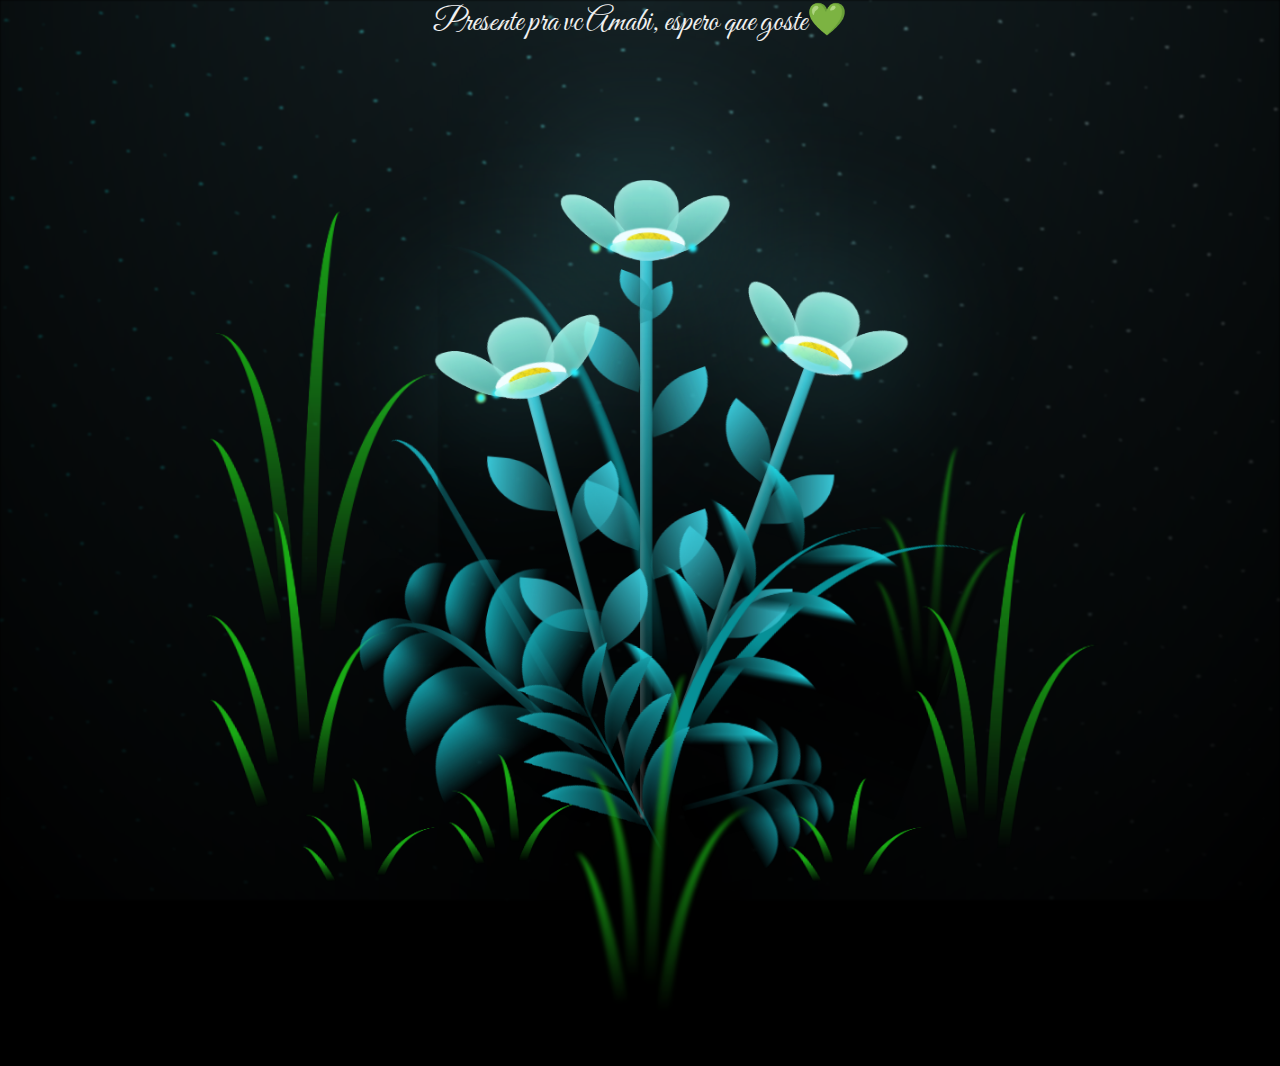
==== index.html @ e0f54a2d "first commit" ====
<!DOCTYPE html>
<html lang="en">

<head>
  <meta charset="UTF-8">
  <meta name="viewport" content="width=device-width, initial-scale=1.0">
  <link rel="stylesheet" href="styles.css">
  <link rel="preconnect" href="https://fonts.googleapis.com">
  <link rel="preconnect" href="https://fonts.gstatic.com" crossorigin>
  <link href="https://fonts.googleapis.com/css2?family=Great+Vibes&display=swap" rel="stylesheet">
  <link rel="shortcut icon" href="favicon.ico" type="image/x-icon">
  <script src="./index.js"></script>
  <title>Amabilly</title>
</head>

<body class="not-loaded">
  <div class="night"></div>
  <div class="titulo">
    <h1 class="tituloText">Presente pra vc Amabi, espero que goste💚</h1>
  </div>
  <div class="flowers">
    <div class="flower flower--1">
      <div class="flower__leafs flower__leafs--1">
        <div class="flower__leaf flower__leaf--1"></div>
        <div class="flower__leaf flower__leaf--2"></div>
        <div class="flower__leaf flower__leaf--3"></div>
        <div class="flower__leaf flower__leaf--4"></div>
        <div class="flower__white-circle"></div>

        <div class="flower__light flower__light--1"></div>
        <div class="flower__light flower__light--2"></div>
        <div class="flower__light flower__light--3"></div>
        <div class="flower__light flower__light--4"></div>
        <div class="flower__light flower__light--5"></div>
        <div class="flower__light flower__light--6"></div>
        <div class="flower__light flower__light--7"></div>
        <div class="flower__light flower__light--8"></div>

      </div>
      <div class="flower__line">
        <div class="flower__line__leaf flower__line__leaf--1"></div>
        <div class="flower__line__leaf flower__line__leaf--2"></div>
        <div class="flower__line__leaf flower__line__leaf--3"></div>
        <div class="flower__line__leaf flower__line__leaf--4"></div>
        <div class="flower__line__leaf flower__line__leaf--5"></div>
        <div class="flower__line__leaf flower__line__leaf--6"></div>
      </div>
    </div>

    <div class="flower flower--2">
      <div class="flower__leafs flower__leafs--2">
        <div class="flower__leaf flower__leaf--1"></div>
        <div class="flower__leaf flower__leaf--2"></div>
        <div class="flower__leaf flower__leaf--3"></div>
        <div class="flower__leaf flower__leaf--4"></div>
        <div class="flower__white-circle"></div>

        <div class="flower__light flower__light--1"></div>
        <div class="flower__light flower__light--2"></div>
        <div class="flower__light flower__light--3"></div>
        <div class="flower__light flower__light--4"></div>
        <div class="flower__light flower__light--5"></div>
        <div class="flower__light flower__light--6"></div>
        <div class="flower__light flower__light--7"></div>
        <div class="flower__light flower__light--8"></div>

      </div>
      <div class="flower__line">
        <div class="flower__line__leaf flower__line__leaf--1"></div>
        <div class="flower__line__leaf flower__line__leaf--2"></div>
        <div class="flower__line__leaf flower__line__leaf--3"></div>
        <div class="flower__line__leaf flower__line__leaf--4"></div>
      </div>
    </div>

    <div class="flower flower--3">
      <div class="flower__leafs flower__leafs--3">
        <div class="flower__leaf flower__leaf--1"></div>
        <div class="flower__leaf flower__leaf--2"></div>
        <div class="flower__leaf flower__leaf--3"></div>
        <div class="flower__leaf flower__leaf--4"></div>
        <div class="flower__white-circle"></div>

        <div class="flower__light flower__light--1"></div>
        <div class="flower__light flower__light--2"></div>
        <div class="flower__light flower__light--3"></div>
        <div class="flower__light flower__light--4"></div>
        <div class="flower__light flower__light--5"></div>
        <div class="flower__light flower__light--6"></div>
        <div class="flower__light flower__light--7"></div>
        <div class="flower__light flower__light--8"></div>

      </div>
      <div class="flower__line">
        <div class="flower__line__leaf flower__line__leaf--1"></div>
        <div class="flower__line__leaf flower__line__leaf--2"></div>
        <div class="flower__line__leaf flower__line__leaf--3"></div>
        <div class="flower__line__leaf flower__line__leaf--4"></div>
      </div>
    </div>

    <div class="grow-ans" style="--d:1.2s">
      <div class="flower__g-long">
        <div class="flower__g-long__top"></div>
        <div class="flower__g-long__bottom"></div>
      </div>
    </div>

    <div class="growing-grass">
      <div class="flower__grass flower__grass--1">
        <div class="flower__grass--top"></div>
        <div class="flower__grass--bottom"></div>
        <div class="flower__grass__leaf flower__grass__leaf--1"></div>
        <div class="flower__grass__leaf flower__grass__leaf--2"></div>
        <div class="flower__grass__leaf flower__grass__leaf--3"></div>
        <div class="flower__grass__leaf flower__grass__leaf--4"></div>
        <div class="flower__grass__leaf flower__grass__leaf--5"></div>
        <div class="flower__grass__leaf flower__grass__leaf--6"></div>
        <div class="flower__grass__leaf flower__grass__leaf--7"></div>
        <div class="flower__grass__leaf flower__grass__leaf--8"></div>
        <div class="flower__grass__overlay"></div>
      </div>
    </div>

    <div class="growing-grass">
      <div class="flower__grass flower__grass--2">
        <div class="flower__grass--top"></div>
        <div class="flower__grass--bottom"></div>
        <div class="flower__grass__leaf flower__grass__leaf--1"></div>
        <div class="flower__grass__leaf flower__grass__leaf--2"></div>
        <div class="flower__grass__leaf flower__grass__leaf--3"></div>
        <div class="flower__grass__leaf flower__grass__leaf--4"></div>
        <div class="flower__grass__leaf flower__grass__leaf--5"></div>
        <div class="flower__grass__leaf flower__grass__leaf--6"></div>
        <div class="flower__grass__leaf flower__grass__leaf--7"></div>
        <div class="flower__grass__leaf flower__grass__leaf--8"></div>
        <div class="flower__grass__overlay"></div>
      </div>
    </div>

    <div class="grow-ans" style="--d:2.4s">
      <div class="flower__g-right flower__g-right--1">
        <div class="leaf"></div>
      </div>
    </div>

    <div class="grow-ans" style="--d:2.8s">
      <div class="flower__g-right flower__g-right--2">
        <div class="leaf"></div>
      </div>
    </div>

    <div class="grow-ans" style="--d:2.8s">
      <div class="flower__g-front">
        <div class="flower__g-front__leaf-wrapper flower__g-front__leaf-wrapper--1">
          <div class="flower__g-front__leaf"></div>
        </div>
        <div class="flower__g-front__leaf-wrapper flower__g-front__leaf-wrapper--2">
          <div class="flower__g-front__leaf"></div>
        </div>
        <div class="flower__g-front__leaf-wrapper flower__g-front__leaf-wrapper--3">
          <div class="flower__g-front__leaf"></div>
        </div>
        <div class="flower__g-front__leaf-wrapper flower__g-front__leaf-wrapper--4">
          <div class="flower__g-front__leaf"></div>
        </div>
        <div class="flower__g-front__leaf-wrapper flower__g-front__leaf-wrapper--5">
          <div class="flower__g-front__leaf"></div>
        </div>
        <div class="flower__g-front__leaf-wrapper flower__g-front__leaf-wrapper--6">
          <div class="flower__g-front__leaf"></div>
        </div>
        <div class="flower__g-front__leaf-wrapper flower__g-front__leaf-wrapper--7">
          <div class="flower__g-front__leaf"></div>
        </div>
        <div class="flower__g-front__leaf-wrapper flower__g-front__leaf-wrapper--8">
          <div class="flower__g-front__leaf"></div>
        </div>
        <div class="flower__g-front__line"></div>
      </div>
    </div>

    <div class="grow-ans" style="--d:3.2s">
      <div class="flower__g-fr">
        <div class="leaf"></div>
        <div class="flower__g-fr__leaf flower__g-fr__leaf--1"></div>
        <div class="flower__g-fr__leaf flower__g-fr__leaf--2"></div>
        <div class="flower__g-fr__leaf flower__g-fr__leaf--3"></div>
        <div class="flower__g-fr__leaf flower__g-fr__leaf--4"></div>
        <div class="flower__g-fr__leaf flower__g-fr__leaf--5"></div>
        <div class="flower__g-fr__leaf flower__g-fr__leaf--6"></div>
        <div class="flower__g-fr__leaf flower__g-fr__leaf--7"></div>
        <div class="flower__g-fr__leaf flower__g-fr__leaf--8"></div>
      </div>
    </div>

    <div class="long-g long-g--0">
      <div class="grow-ans" style="--d:3s">
        <div class="leaf leaf--0"></div>
      </div>
      <div class="grow-ans" style="--d:2.2s">
        <div class="leaf leaf--1"></div>
      </div>
      <div class="grow-ans" style="--d:3.4s">
        <div class="leaf leaf--2"></div>
      </div>
      <div class="grow-ans" style="--d:3.6s">
        <div class="leaf leaf--3"></div>
      </div>
    </div>

    <div class="long-g long-g--1">
      <div class="grow-ans" style="--d:3.6s">
        <div class="leaf leaf--0"></div>
      </div>
      <div class="grow-ans" style="--d:3.8s">
        <div class="leaf leaf--1"></div>
      </div>
      <div class="grow-ans" style="--d:4s">
        <div class="leaf leaf--2"></div>
      </div>
      <div class="grow-ans" style="--d:4.2s">
        <div class="leaf leaf--3"></div>
      </div>
    </div>

    <div class="long-g long-g--2">
      <div class="grow-ans" style="--d:4s">
        <div class="leaf leaf--0"></div>
      </div>
      <div class="grow-ans" style="--d:4.2s">
        <div class="leaf leaf--1"></div>
      </div>
      <div class="grow-ans" style="--d:4.4s">
        <div class="leaf leaf--2"></div>
      </div>
      <div class="grow-ans" style="--d:4.6s">
        <div class="leaf leaf--3"></div>
      </div>
    </div>

    <div class="long-g long-g--3">
      <div class="grow-ans" style="--d:4s">
        <div class="leaf leaf--0"></div>
      </div>
      <div class="grow-ans" style="--d:4.2s">
        <div class="leaf leaf--1"></div>
      </div>
      <div class="grow-ans" style="--d:3s">
        <div class="leaf leaf--2"></div>
      </div>
      <div class="grow-ans" style="--d:3.6s">
        <div class="leaf leaf--3"></div>
      </div>
    </div>

    <div class="long-g long-g--4">
      <div class="grow-ans" style="--d:4s">
        <div class="leaf leaf--0"></div>
      </div>
      <div class="grow-ans" style="--d:4.2s">
        <div class="leaf leaf--1"></div>
      </div>
      <div class="grow-ans" style="--d:3s">
        <div class="leaf leaf--2"></div>
      </div>
      <div class="grow-ans" style="--d:3.6s">
        <div class="leaf leaf--3"></div>
      </div>
    </div>

    <div class="long-g long-g--5">
      <div class="grow-ans" style="--d:4s">
        <div class="leaf leaf--0"></div>
      </div>
      <div class="grow-ans" style="--d:4.2s">
        <div class="leaf leaf--1"></div>
      </div>
      <div class="grow-ans" style="--d:3s">
        <div class="leaf leaf--2"></div>
      </div>
      <div class="grow-ans" style="--d:3.6s">
        <div class="leaf leaf--3"></div>
      </div>
    </div>

    <div class="long-g long-g--6">
      <div class="grow-ans" style="--d:4.2s">
        <div class="leaf leaf--0"></div>
      </div>
      <div class="grow-ans" style="--d:4.4s">
        <div class="leaf leaf--1"></div>
      </div>
      <div class="grow-ans" style="--d:4.6s">
        <div class="leaf leaf--2"></div>
      </div>
      <div class="grow-ans" style="--d:4.8s">
        <div class="leaf leaf--3"></div>
      </div>
    </div>

    <div class="long-g long-g--7">
      <div class="grow-ans" style="--d:3s">
        <div class="leaf leaf--0"></div>
      </div>
      <div class="grow-ans" style="--d:3.2s">
        <div class="leaf leaf--1"></div>
      </div>
      <div class="grow-ans" style="--d:3.5s">
        <div class="leaf leaf--2"></div>
      </div>
      <div class="grow-ans" style="--d:3.6s">
        <div class="leaf leaf--3"></div>
      </div>
    </div>
  </div>
</body>

</html>
---- styles.css ----
*,
*::after,
*::before {
  padding: 0;
  margin: 0;
  box-sizing: border-box;
}

:root {
  --dark-color: #000;
}

body {
  display: flex;
  align-items: flex-end;
  justify-content: center;
  min-height: 100vh;
  background-color: var(--dark-color);
  overflow: hidden;
  perspective: 1000px;
}

.night {
  position: fixed;
  left: 50%;
  bottom: 0px;
  transform: translateX(-50%);
  width: 100%;
  height: 100%;
  filter: blur(0.1vmin);
  background-image: radial-gradient(ellipse at top, transparent 0%, var(--dark-color)), radial-gradient(ellipse at bottom, var(--dark-color), rgba(145, 233, 255, 0.2)), repeating-linear-gradient(220deg, black 0px, black 19px, transparent 19px, transparent 22px), repeating-linear-gradient(189deg, black 0px, black 19px, transparent 19px, transparent 22px), repeating-linear-gradient(148deg, black 0px, black 19px, transparent 19px, transparent 22px), linear-gradient(90deg, #00fffa, #f0f0f0);
}

.flowers {
  position: relative;
  transform: scale(0.9);
  margin-top: 480px;
}

.flower {
  position: absolute;
  bottom: 10vmin;
  transform-origin: bottom center;
  z-index: 10;
  --fl-speed: 0.8s;
}

.flower--1 {
  animation: moving-flower-1 4s linear infinite;
}

.flower--1 .flower__line {
  height: 70vmin;
  animation-delay: 0.3s;
}

.flower--1 .flower__line__leaf--1 {
  animation: blooming-leaf-right var(--fl-speed) 1.6s backwards;
}

.flower--1 .flower__line__leaf--2 {
  animation: blooming-leaf-right var(--fl-speed) 1.4s backwards;
}

.flower--1 .flower__line__leaf--3 {
  animation: blooming-leaf-left var(--fl-speed) 1.2s backwards;
}

.flower--1 .flower__line__leaf--4 {
  animation: blooming-leaf-left var(--fl-speed) 1s backwards;
}

.flower--1 .flower__line__leaf--5 {
  animation: blooming-leaf-right var(--fl-speed) 1.8s backwards;
}

.flower--1 .flower__line__leaf--6 {
  animation: blooming-leaf-left var(--fl-speed) 2s backwards;
}

.flower--2 {
  left: 50%;
  transform: rotate(20deg);
  animation: moving-flower-2 4s linear infinite;
}

.flower--2 .flower__line {
  height: 60vmin;
  animation-delay: 0.6s;
}

.flower--2 .flower__line__leaf--1 {
  animation: blooming-leaf-right var(--fl-speed) 1.9s backwards;
}

.flower--2 .flower__line__leaf--2 {
  animation: blooming-leaf-right var(--fl-speed) 1.7s backwards;
}

.flower--2 .flower__line__leaf--3 {
  animation: blooming-leaf-left var(--fl-speed) 1.5s backwards;
}

.flower--2 .flower__line__leaf--4 {
  animation: blooming-leaf-left var(--fl-speed) 1.3s backwards;
}

.flower--3 {
  left: 50%;
  transform: rotate(-15deg);
  animation: moving-flower-3 4s linear infinite;
}

.flower--3 .flower__line {
  animation-delay: 0.9s;
}

.flower--3 .flower__line__leaf--1 {
  animation: blooming-leaf-right var(--fl-speed) 2.5s backwards;
}

.flower--3 .flower__line__leaf--2 {
  animation: blooming-leaf-right var(--fl-speed) 2.3s backwards;
}

.flower--3 .flower__line__leaf--3 {
  animation: blooming-leaf-left var(--fl-speed) 2.1s backwards;
}

.flower--3 .flower__line__leaf--4 {
  animation: blooming-leaf-left var(--fl-speed) 1.9s backwards;
}

.flower__leafs {
  position: relative;
  animation: blooming-flower 2s backwards;
}

.flower__leafs--1 {
  animation-delay: 1.1s;
}

.flower__leafs--2 {
  animation-delay: 1.4s;
}

.flower__leafs--3 {
  animation-delay: 1.7s;
}

.flower__leafs::after {
  content: "";
  position: absolute;
  left: 0;
  top: 0;
  transform: translate(-50%, -100%);
  width: 8vmin;
  height: 8vmin;
  background-color: #6bf0ff;
  filter: blur(10vmin);
}

.flower__leaf {
  position: absolute;
  bottom: 0;
  left: 50%;
  width: 8vmin;
  height: 11vmin;
  border-radius: 51% 49% 47% 53%/44% 45% 55% 69%;
  background-color: #a7ffee;
  background-image: linear-gradient(to top, #54b8aa, #a7ffee);
  transform-origin: bottom center;
  opacity: 0.9;
  box-shadow: inset 0 0 2vmin rgba(255, 255, 255, 0.5);
}

.flower__leaf--1 {
  transform: translate(-10%, 1%) rotateY(40deg) rotateX(-50deg);
}

.flower__leaf--2 {
  transform: translate(-50%, -4%) rotateX(40deg);
}

.flower__leaf--3 {
  transform: translate(-90%, 0%) rotateY(45deg) rotateX(50deg);
}

.flower__leaf--4 {
  width: 8vmin;
  height: 8vmin;
  transform-origin: bottom left;
  border-radius: 4vmin 10vmin 4vmin 4vmin;
  transform: translate(0%, 18%) rotateX(70deg) rotate(-43deg);
  background-image: linear-gradient(to top, #39c6d6, #a7ffee);
  z-index: 1;
  opacity: 0.8;
}

.flower__white-circle {
  position: absolute;
  left: -3.5vmin;
  top: -3vmin;
  width: 9vmin;
  height: 4vmin;
  border-radius: 50%;
  background-color: #fff;
}

.flower__white-circle::after {
  content: "";
  position: absolute;
  left: 50%;
  top: 45%;
  transform: translate(-50%, -50%);
  width: 60%;
  height: 60%;
  border-radius: inherit;
  background-image: repeating-linear-gradient(135deg, rgba(0, 0, 0, 0.03) 0px, rgba(0, 0, 0, 0.03) 1px, transparent 1px, transparent 12px), repeating-linear-gradient(45deg, rgba(0, 0, 0, 0.03) 0px, rgba(0, 0, 0, 0.03) 1px, transparent 1px, transparent 12px), repeating-linear-gradient(67.5deg, rgba(0, 0, 0, 0.03) 0px, rgba(0, 0, 0, 0.03) 1px, transparent 1px, transparent 12px), repeating-linear-gradient(135deg, rgba(0, 0, 0, 0.03) 0px, rgba(0, 0, 0, 0.03) 1px, transparent 1px, transparent 12px), repeating-linear-gradient(45deg, rgba(0, 0, 0, 0.03) 0px, rgba(0, 0, 0, 0.03) 1px, transparent 1px, transparent 12px), repeating-linear-gradient(112.5deg, rgba(0, 0, 0, 0.03) 0px, rgba(0, 0, 0, 0.03) 1px, transparent 1px, transparent 12px), repeating-linear-gradient(112.5deg, rgba(0, 0, 0, 0.03) 0px, rgba(0, 0, 0, 0.03) 1px, transparent 1px, transparent 12px), repeating-linear-gradient(45deg, rgba(0, 0, 0, 0.03) 0px, rgba(0, 0, 0, 0.03) 1px, transparent 1px, transparent 12px), repeating-linear-gradient(22.5deg, rgba(0, 0, 0, 0.03) 0px, rgba(0, 0, 0, 0.03) 1px, transparent 1px, transparent 12px), repeating-linear-gradient(45deg, rgba(0, 0, 0, 0.03) 0px, rgba(0, 0, 0, 0.03) 1px, transparent 1px, transparent 12px), repeating-linear-gradient(22.5deg, rgba(0, 0, 0, 0.03) 0px, rgba(0, 0, 0, 0.03) 1px, transparent 1px, transparent 12px), repeating-linear-gradient(135deg, rgba(0, 0, 0, 0.03) 0px, rgba(0, 0, 0, 0.03) 1px, transparent 1px, transparent 12px), repeating-linear-gradient(157.5deg, rgba(0, 0, 0, 0.03) 0px, rgba(0, 0, 0, 0.03) 1px, transparent 1px, transparent 12px), repeating-linear-gradient(67.5deg, rgba(0, 0, 0, 0.03) 0px, rgba(0, 0, 0, 0.03) 1px, transparent 1px, transparent 12px), repeating-linear-gradient(67.5deg, rgba(0, 0, 0, 0.03) 0px, rgba(0, 0, 0, 0.03) 1px, transparent 1px, transparent 12px), linear-gradient(90deg, #ffeb12, #ffce00);
}

.flower__line {
  height: 55vmin;
  width: 1.5vmin;
  background-image: linear-gradient(to left, rgba(0, 0, 0, 0.2), transparent, rgba(255, 255, 255, 0.2)), linear-gradient(to top, transparent 10%, #14757a, #39c6d6);
  box-shadow: inset 0 0 2px rgba(0, 0, 0, 0.5);
  animation: grow-flower-tree 4s backwards;
}

.flower__line__leaf {
  --w: 7vmin;
  --h: calc(var(--w) + 2vmin);
  position: absolute;
  top: 20%;
  left: 90%;
  width: var(--w);
  height: var(--h);
  border-top-right-radius: var(--h);
  border-bottom-left-radius: var(--h);
  background-image: linear-gradient(to top, rgba(20, 117, 122, 0.4), #39c6d6);
}

.flower__line__leaf--1 {
  transform: rotate(70deg) rotateY(30deg);
}

.flower__line__leaf--2 {
  top: 45%;
  transform: rotate(70deg) rotateY(30deg);
}

.flower__line__leaf--3,
.flower__line__leaf--4,
.flower__line__leaf--6 {
  border-top-right-radius: 0;
  border-bottom-left-radius: 0;
  border-top-left-radius: var(--h);
  border-bottom-right-radius: var(--h);
  left: -460%;
  top: 12%;
  transform: rotate(-70deg) rotateY(30deg);
}

.flower__line__leaf--4 {
  top: 40%;
}

.flower__line__leaf--5 {
  top: 0;
  transform-origin: left;
  transform: rotate(70deg) rotateY(30deg) scale(0.6);
}

.flower__line__leaf--6 {
  top: -2%;
  left: -450%;
  transform-origin: right;
  transform: rotate(-70deg) rotateY(30deg) scale(0.6);
}

.flower__light {
  position: absolute;
  bottom: 0vmin;
  width: 1vmin;
  height: 1vmin;
  background-color: #fffb00;
  border-radius: 50%;
  filter: blur(0.2vmin);
  animation: light-ans 4s linear infinite backwards;
}

.flower__light:nth-child(odd) {
  background-color: #23f0ff;
}

.flower__light--1 {
  left: -2vmin;
  animation-delay: 1s;
}

.flower__light--2 {
  left: 3vmin;
  animation-delay: 0.5s;
}

.flower__light--3 {
  left: -6vmin;
  animation-delay: 0.3s;
}

.flower__light--4 {
  left: 6vmin;
  animation-delay: 0.9s;
}

.flower__light--5 {
  left: -1vmin;
  animation-delay: 1.5s;
}

.flower__light--6 {
  left: -4vmin;
  animation-delay: 3s;
}

.flower__light--7 {
  left: 3vmin;
  animation-delay: 2s;
}

.flower__light--8 {
  left: -6vmin;
  animation-delay: 3.5s;
}

.flower__grass {
  --c: #159faa;
  --line-w: 1.5vmin;
  position: absolute;
  bottom: 12vmin;
  left: -7vmin;
  display: flex;
  flex-direction: column;
  align-items: flex-end;
  z-index: 20;
  transform-origin: bottom center;
  transform: rotate(-48deg) rotateY(40deg);
}

.flower__grass--1 {
  animation: moving-grass 2s linear infinite;
}

.flower__grass--2 {
  left: 2vmin;
  bottom: 10vmin;
  transform: scale(0.5) rotate(75deg) rotateX(10deg) rotateY(-200deg);
  opacity: 0.8;
  z-index: 0;
  animation: moving-grass--2 1.5s linear infinite;
}

.flower__grass--top {
  width: 7vmin;
  height: 10vmin;
  border-top-right-radius: 100%;
  border-right: var(--line-w) solid var(--c);
  transform-origin: bottom center;
  transform: rotate(-2deg);
}

.flower__grass--bottom {
  margin-top: -2px;
  width: var(--line-w);
  height: 25vmin;
  background-image: linear-gradient(to top, transparent, var(--c));
}

.flower__grass__leaf {
  --size: 10vmin;
  position: absolute;
  width: calc(var(--size) * 2.1);
  height: var(--size);
  border-top-left-radius: var(--size);
  border-top-right-radius: var(--size);
  background-image: linear-gradient(to top, transparent, transparent 30%, var(--c));
  z-index: 100;
}

.flower__grass__leaf--1 {
  top: -6%;
  left: 30%;
  --size: 6vmin;
  transform: rotate(-20deg);
  animation: growing-grass-ans--1 2s 2.6s backwards;
}

@keyframes growing-grass-ans--1 {
  0% {
    transform-origin: bottom left;
    transform: rotate(-20deg) scale(0);
  }
}

.flower__grass__leaf--2 {
  top: -5%;
  left: -110%;
  --size: 6vmin;
  transform: rotate(10deg);
  animation: growing-grass-ans--2 2s 2.4s linear backwards;
}

@keyframes growing-grass-ans--2 {
  0% {
    transform-origin: bottom right;
    transform: rotate(10deg) scale(0);
  }
}

.flower__grass__leaf--3 {
  top: 5%;
  left: 60%;
  --size: 8vmin;
  transform: rotate(-18deg) rotateX(-20deg);
  animation: growing-grass-ans--3 2s 2.2s linear backwards;
}

@keyframes growing-grass-ans--3 {
  0% {
    transform-origin: bottom left;
    transform: rotate(-18deg) rotateX(-20deg) scale(0);
  }
}

.flower__grass__leaf--4 {
  top: 6%;
  left: -135%;
  --size: 8vmin;
  transform: rotate(2deg);
  animation: growing-grass-ans--4 2s 2s linear backwards;
}

@keyframes growing-grass-ans--4 {
  0% {
    transform-origin: bottom right;
    transform: rotate(2deg) scale(0);
  }
}

.flower__grass__leaf--5 {
  top: 20%;
  left: 60%;
  --size: 10vmin;
  transform: rotate(-24deg) rotateX(-20deg);
  animation: growing-grass-ans--5 2s 1.8s linear backwards;
}

@keyframes growing-grass-ans--5 {
  0% {
    transform-origin: bottom left;
    transform: rotate(-24deg) rotateX(-20deg) scale(0);
  }
}

.flower__grass__leaf--6 {
  top: 22%;
  left: -180%;
  --size: 10vmin;
  transform: rotate(10deg);
  animation: growing-grass-ans--6 2s 1.6s linear backwards;
}

@keyframes growing-grass-ans--6 {
  0% {
    transform-origin: bottom right;
    transform: rotate(10deg) scale(0);
  }
}

.flower__grass__leaf--7 {
  top: 39%;
  left: 70%;
  --size: 10vmin;
  transform: rotate(-10deg);
  animation: growing-grass-ans--7 2s 1.4s linear backwards;
}

@keyframes growing-grass-ans--7 {
  0% {
    transform-origin: bottom left;
    transform: rotate(-10deg) scale(0);
  }
}

.flower__grass__leaf--8 {
  top: 40%;
  left: -215%;
  --size: 11vmin;
  transform: rotate(10deg);
  animation: growing-grass-ans--8 2s 1.2s linear backwards;
}

@keyframes growing-grass-ans--8 {
  0% {
    transform-origin: bottom right;
    transform: rotate(10deg) scale(0);
  }
}

.flower__grass__overlay {
  position: absolute;
  top: -10%;
  right: 0%;
  width: 100%;
  height: 100%;
  background-color: rgba(0, 0, 0, 0.6);
  filter: blur(1.5vmin);
  z-index: 100;
}

.flower__g-long {
  --w: 2vmin;
  --h: 6vmin;
  --c: #159faa;
  position: absolute;
  bottom: 10vmin;
  left: -3vmin;
  transform-origin: bottom center;
  transform: rotate(-30deg) rotateY(-20deg);
  display: flex;
  flex-direction: column;
  align-items: flex-end;
  animation: flower-g-long-ans 3s linear infinite;
}

@keyframes flower-g-long-ans {

  0%,
  100% {
    transform: rotate(-30deg) rotateY(-20deg);
  }

  50% {
    transform: rotate(-32deg) rotateY(-20deg);
  }
}

.flower__g-long__top {
  top: calc(var(--h) * -1);
  width: calc(var(--w) + 1vmin);
  height: var(--h);
  border-top-right-radius: 100%;
  border-right: 0.7vmin solid var(--c);
  transform: translate(-0.7vmin, 1vmin);
}

.flower__g-long__bottom {
  width: var(--w);
  height: 50vmin;
  transform-origin: bottom center;
  background-image: linear-gradient(to top, transparent 30%, var(--c));
  box-shadow: inset 0 0 2px rgba(0, 0, 0, 0.5);
  clip-path: polygon(35% 0, 65% 1%, 100% 100%, 0% 100%);
}

.flower__g-right {
  position: absolute;
  bottom: 6vmin;
  left: -2vmin;
  transform-origin: bottom left;
  transform: rotate(20deg);
}

.flower__g-right .leaf {
  width: 30vmin;
  height: 50vmin;
  border-top-left-radius: 100%;
  border-left: 2vmin solid #079097;
  background-image: linear-gradient(to bottom, transparent, var(--dark-color) 60%);
  -webkit-mask-image: linear-gradient(to top, transparent 30%, #079097 60%);
}

.flower__g-right--1 {
  animation: flower-g-right-ans 2.5s linear infinite;
}

.flower__g-right--2 {
  left: 5vmin;
  transform: rotateY(-180deg);
  animation: flower-g-right-ans--2 3s linear infinite;
}

.flower__g-right--2 .leaf {
  height: 75vmin;
  filter: blur(0.3vmin);
  opacity: 0.8;
}

@keyframes flower-g-right-ans {

  0%,
  100% {
    transform: rotate(20deg);
  }

  50% {
    transform: rotate(24deg) rotateX(-20deg);
  }
}

@keyframes flower-g-right-ans--2 {

  0%,
  100% {
    transform: rotateY(-180deg) rotate(0deg) rotateX(-20deg);
  }

  50% {
    transform: rotateY(-180deg) rotate(6deg) rotateX(-20deg);
  }
}

.flower__g-front {
  position: absolute;
  bottom: 6vmin;
  left: 2.5vmin;
  z-index: 100;
  transform-origin: bottom center;
  transform: rotate(-28deg) rotateY(30deg) scale(1.04);
  animation: flower__g-front-ans 2s linear infinite;
}

@keyframes flower__g-front-ans {

  0%,
  100% {
    transform: rotate(-28deg) rotateY(30deg) scale(1.04);
  }

  50% {
    transform: rotate(-35deg) rotateY(40deg) scale(1.04);
  }
}

.flower__g-front__line {
  width: 0.3vmin;
  height: 20vmin;
  background-image: linear-gradient(to top, transparent, #079097, transparent 100%);
  position: relative;
}

.flower__g-front__leaf-wrapper {
  position: absolute;
  top: 0;
  left: 0;
  transform-origin: bottom left;
  transform: rotate(10deg);
}

.flower__g-front__leaf-wrapper:nth-child(even) {
  left: 0vmin;
  transform: rotateY(-180deg) rotate(5deg);
  animation: flower__g-front__leaf-left-ans 1s ease-in backwards;
}

.flower__g-front__leaf-wrapper:nth-child(odd) {
  animation: flower__g-front__leaf-ans 1s ease-in backwards;
}

.flower__g-front__leaf-wrapper--1 {
  top: -8vmin;
  transform: scale(0.7);
  animation: flower__g-front__leaf-ans 1s 5.5s ease-in backwards !important;
}

.flower__g-front__leaf-wrapper--2 {
  top: -8vmin;
  transform: rotateY(-180deg) scale(0.7) !important;
  animation: flower__g-front__leaf-left-ans-2 1s 4.6s ease-in backwards !important;
}

.flower__g-front__leaf-wrapper--3 {
  top: -3vmin;
  animation: flower__g-front__leaf-ans 1s 4.6s ease-in backwards;
}

.flower__g-front__leaf-wrapper--4 {
  top: -3vmin;
  transform: rotateY(-180deg) scale(0.9) !important;
  animation: flower__g-front__leaf-left-ans-2 1s 4.6s ease-in backwards !important;
}

@keyframes flower__g-front__leaf-left-ans-2 {
  0% {
    transform: rotateY(-180deg) scale(0);
  }
}

.flower__g-front__leaf-wrapper--5,
.flower__g-front__leaf-wrapper--6 {
  top: 2vmin;
}

.flower__g-front__leaf-wrapper--7,
.flower__g-front__leaf-wrapper--8 {
  top: 6.5vmin;
}

.flower__g-front__leaf-wrapper--2 {
  animation-delay: 5.2s !important;
}

.flower__g-front__leaf-wrapper--3 {
  animation-delay: 4.9s !important;
}

.flower__g-front__leaf-wrapper--5 {
  animation-delay: 4.3s !important;
}

.flower__g-front__leaf-wrapper--6 {
  animation-delay: 4.1s !important;
}

.flower__g-front__leaf-wrapper--7 {
  animation-delay: 3.8s !important;
}

.flower__g-front__leaf-wrapper--8 {
  animation-delay: 3.5s !important;
}

@keyframes flower__g-front__leaf-ans {
  0% {
    transform: rotate(10deg) scale(0);
  }
}

@keyframes flower__g-front__leaf-left-ans {
  0% {
    transform: rotateY(-180deg) rotate(5deg) scale(0);
  }
}

.flower__g-front__leaf {
  width: 10vmin;
  height: 10vmin;
  border-radius: 100% 0% 0% 100%/100% 100% 0% 0%;
  box-shadow: inset 0 2px 1vmin rgba(44, 238, 252, 0.2);
  background-image: linear-gradient(to bottom left, transparent, var(--dark-color)), linear-gradient(to bottom right, #159faa 50%, transparent 50%, transparent);
  -webkit-mask-image: linear-gradient(to bottom right, #159faa 50%, transparent 50%, transparent);
  mask-image: linear-gradient(to bottom right, #159faa 50%, transparent 50%, transparent);
}

.flower__g-fr {
  position: absolute;
  bottom: -4vmin;
  left: vmin;
  transform-origin: bottom left;
  z-index: 10;
  animation: flower__g-fr-ans 2s linear infinite;
}

@keyframes flower__g-fr-ans {

  0%,
  100% {
    transform: rotate(2deg);
  }

  50% {
    transform: rotate(4deg);
  }
}

.flower__g-fr .leaf {
  width: 30vmin;
  height: 50vmin;
  border-top-left-radius: 100%;
  border-left: 2vmin solid #079097;
  -webkit-mask-image: linear-gradient(to top, transparent 25%, #079097 50%);
  position: relative;
  z-index: 1;
}

.flower__g-fr__leaf {
  position: absolute;
  top: 0;
  left: 0;
  width: 10vmin;
  height: 10vmin;
  border-radius: 100% 0% 0% 100%/100% 100% 0% 0%;
  box-shadow: inset 0 2px 1vmin rgba(44, 238, 252, 0.2);
  background-image: linear-gradient(to bottom left, transparent, var(--dark-color) 98%), linear-gradient(to bottom right, #23f0ff 45%, transparent 50%, transparent);
  -webkit-mask-image: linear-gradient(135deg, #159faa 40%, transparent 50%, transparent);
}

.flower__g-fr__leaf--1 {
  left: 20vmin;
  transform: rotate(45deg);
  animation: flower__g-fr-leaft-ans-1 0.5s 5.2s linear backwards;
}

@keyframes flower__g-fr-leaft-ans-1 {
  0% {
    transform-origin: left;
    transform: rotate(45deg) scale(0);
  }
}

.flower__g-fr__leaf--2 {
  left: 12vmin;
  top: -7vmin;
  transform: rotate(25deg) rotateY(-180deg);
  animation: flower__g-fr-leaft-ans-6 0.5s 5s linear backwards;
}

.flower__g-fr__leaf--3 {
  left: 15vmin;
  top: 6vmin;
  transform: rotate(55deg);
  animation: flower__g-fr-leaft-ans-5 0.5s 4.8s linear backwards;
}

.flower__g-fr__leaf--4 {
  left: 6vmin;
  top: -2vmin;
  transform: rotate(25deg) rotateY(-180deg);
  animation: flower__g-fr-leaft-ans-6 0.5s 4.6s linear backwards;
}

.flower__g-fr__leaf--5 {
  left: 10vmin;
  top: 14vmin;
  transform: rotate(55deg);
  animation: flower__g-fr-leaft-ans-5 0.5s 4.4s linear backwards;
}

@keyframes flower__g-fr-leaft-ans-5 {
  0% {
    transform-origin: left;
    transform: rotate(55deg) scale(0);
  }
}

.flower__g-fr__leaf--6 {
  left: 0vmin;
  top: 6vmin;
  transform: rotate(25deg) rotateY(-180deg);
  animation: flower__g-fr-leaft-ans-6 0.5s 4.2s linear backwards;
}

@keyframes flower__g-fr-leaft-ans-6 {
  0% {
    transform-origin: right;
    transform: rotate(25deg) rotateY(-180deg) scale(0);
  }
}

.flower__g-fr__leaf--7 {
  left: 5vmin;
  top: 22vmin;
  transform: rotate(45deg);
  animation: flower__g-fr-leaft-ans-7 0.5s 4s linear backwards;
}

@keyframes flower__g-fr-leaft-ans-7 {
  0% {
    transform-origin: left;
    transform: rotate(45deg) scale(0);
  }
}

.flower__g-fr__leaf--8 {
  left: -4vmin;
  top: 15vmin;
  transform: rotate(15deg) rotateY(-180deg);
  animation: flower__g-fr-leaft-ans-8 0.5s 3.8s linear backwards;
}

@keyframes flower__g-fr-leaft-ans-8 {
  0% {
    transform-origin: right;
    transform: rotate(15deg) rotateY(-180deg) scale(0);
  }
}

.long-g {
  position: absolute;
  bottom: 25vmin;
  left: -42vmin;
  transform-origin: bottom left;
}

.long-g--1 {
  bottom: 0vmin;
  transform: scale(0.8) rotate(-5deg);
}

.long-g--1 .leaf {
  -webkit-mask-image: linear-gradient(to top, transparent 40%, #079097 80%) !important;
}

.long-g--1 .leaf--1 {
  --w: 5vmin;
  --h: 60vmin;
  left: -2vmin;
  transform: rotate(3deg) rotateY(-180deg);
}

.long-g--2,
.long-g--3 {
  bottom: -3vmin;
  left: -35vmin;
  transform-origin: center;
  transform: scale(0.6) rotateX(60deg);
}

.long-g--2 .leaf,
.long-g--3 .leaf {
  -webkit-mask-image: linear-gradient(to top, transparent 50%, #079097 80%) !important;
}

.long-g--2 .leaf--1,
.long-g--3 .leaf--1 {
  left: -1vmin;
  transform: rotateY(-180deg);
}

.long-g--3 {
  left: -17vmin;
  bottom: 0vmin;
}

.long-g--3 .leaf {
  -webkit-mask-image: linear-gradient(to top, transparent 40%, #079097 80%) !important;
}

.long-g--4 {
  left: 25vmin;
  bottom: -3vmin;
  transform-origin: center;
  transform: scale(0.6) rotateX(60deg);
}

.long-g--4 .leaf {
  -webkit-mask-image: linear-gradient(to top, transparent 50%, #079097 80%) !important;
}

.long-g--5 {
  left: 42vmin;
  bottom: 0vmin;
  transform: scale(0.8) rotate(2deg);
}

.long-g--6 {
  left: 0vmin;
  bottom: -20vmin;
  z-index: 100;
  filter: blur(0.3vmin);
  transform: scale(0.8) rotate(2deg);
}

.long-g--7 {
  left: 35vmin;
  bottom: 20vmin;
  z-index: -1;
  filter: blur(0.3vmin);
  transform: scale(0.6) rotate(2deg);
  opacity: 0.7;
}

.long-g .leaf {
  --w: 15vmin;
  --h: 40vmin;
  --c: #1aaa15;
  position: absolute;
  bottom: 0;
  width: var(--w);
  height: var(--h);
  border-top-left-radius: 100%;
  border-left: 2vmin solid var(--c);
  -webkit-mask-image: linear-gradient(to top, transparent 20%, var(--dark-color));
  transform-origin: bottom center;
}

.long-g .leaf--0 {
  left: 2vmin;
  animation: leaf-ans-1 4s linear infinite;
}

.long-g .leaf--1 {
  --w: 5vmin;
  --h: 60vmin;
  animation: leaf-ans-1 4s linear infinite;
}

.long-g .leaf--2 {
  --w: 10vmin;
  --h: 40vmin;
  left: -0.5vmin;
  bottom: 5vmin;
  transform-origin: bottom left;
  transform: rotateY(-180deg);
  animation: leaf-ans-2 3s linear infinite;
}

.long-g .leaf--3 {
  --w: 5vmin;
  --h: 30vmin;
  left: -1vmin;
  bottom: 3.2vmin;
  transform-origin: bottom left;
  transform: rotate(-10deg) rotateY(-180deg);
  animation: leaf-ans-3 3s linear infinite;
}

@keyframes leaf-ans-1 {

  0%,
  100% {
    transform: rotate(-5deg) scale(1);
  }

  50% {
    transform: rotate(5deg) scale(1.1);
  }
}

@keyframes leaf-ans-2 {

  0%,
  100% {
    transform: rotateY(-180deg) rotate(5deg);
  }

  50% {
    transform: rotateY(-180deg) rotate(0deg) scale(1.1);
  }
}

@keyframes leaf-ans-3 {

  0%,
  100% {
    transform: rotate(-10deg) rotateY(-180deg);
  }

  50% {
    transform: rotate(-20deg) rotateY(-180deg);
  }
}

.grow-ans {
  animation: grow-ans 2s var(--d) backwards;
}

@keyframes grow-ans {
  0% {
    transform: scale(0);
    opacity: 0;
  }
}

@keyframes light-ans {
  0% {
    opacity: 0;
    transform: translateY(0vmin);
  }

  25% {
    opacity: 1;
    transform: translateY(-5vmin) translateX(-2vmin);
  }

  50% {
    opacity: 1;
    transform: translateY(-15vmin) translateX(2vmin);
    filter: blur(0.2vmin);
  }

  75% {
    transform: translateY(-20vmin) translateX(-2vmin);
    filter: blur(0.2vmin);
  }

  100% {
    transform: translateY(-30vmin);
    opacity: 0;
    filter: blur(1vmin);
  }
}

@keyframes moving-flower-1 {

  0%,
  100% {
    transform: rotate(2deg);
  }

  50% {
    transform: rotate(-2deg);
  }
}

@keyframes moving-flower-2 {

  0%,
  100% {
    transform: rotate(18deg);
  }

  50% {
    transform: rotate(14deg);
  }
}

@keyframes moving-flower-3 {

  0%,
  100% {
    transform: rotate(-18deg);
  }

  50% {
    transform: rotate(-20deg) rotateY(-10deg);
  }
}

@keyframes blooming-leaf-right {
  0% {
    transform-origin: left;
    transform: rotate(70deg) rotateY(30deg) scale(0);
  }
}

@keyframes blooming-leaf-left {
  0% {
    transform-origin: right;
    transform: rotate(-70deg) rotateY(30deg) scale(0);
  }
}

@keyframes grow-flower-tree {
  0% {
    height: 0;
    border-radius: 1vmin;
  }
}

@keyframes blooming-flower {
  0% {
    transform: scale(0);
  }
}

@keyframes moving-grass {

  0%,
  100% {
    transform: rotate(-48deg) rotateY(40deg);
  }

  50% {
    transform: rotate(-50deg) rotateY(40deg);
  }
}

@keyframes moving-grass--2 {

  0%,
  100% {
    transform: scale(0.5) rotate(75deg) rotateX(10deg) rotateY(-200deg);
  }

  50% {
    transform: scale(0.5) rotate(79deg) rotateX(10deg) rotateY(-200deg);
  }
}

.growing-grass {
  animation: growing-grass-ans 1s 2s backwards;
}

@keyframes growing-grass-ans {
  0% {
    transform: scale(0);
  }
}

.not-loaded * {
  animation-play-state: paused !important;
}

.titulo {
  position: fixed;
  color: #f0f0f0;
  top: 0;
}

.tituloText {
  font-family: "Great Vibes", cursive;
  font-weight: 400;
  font-style: normal;
}
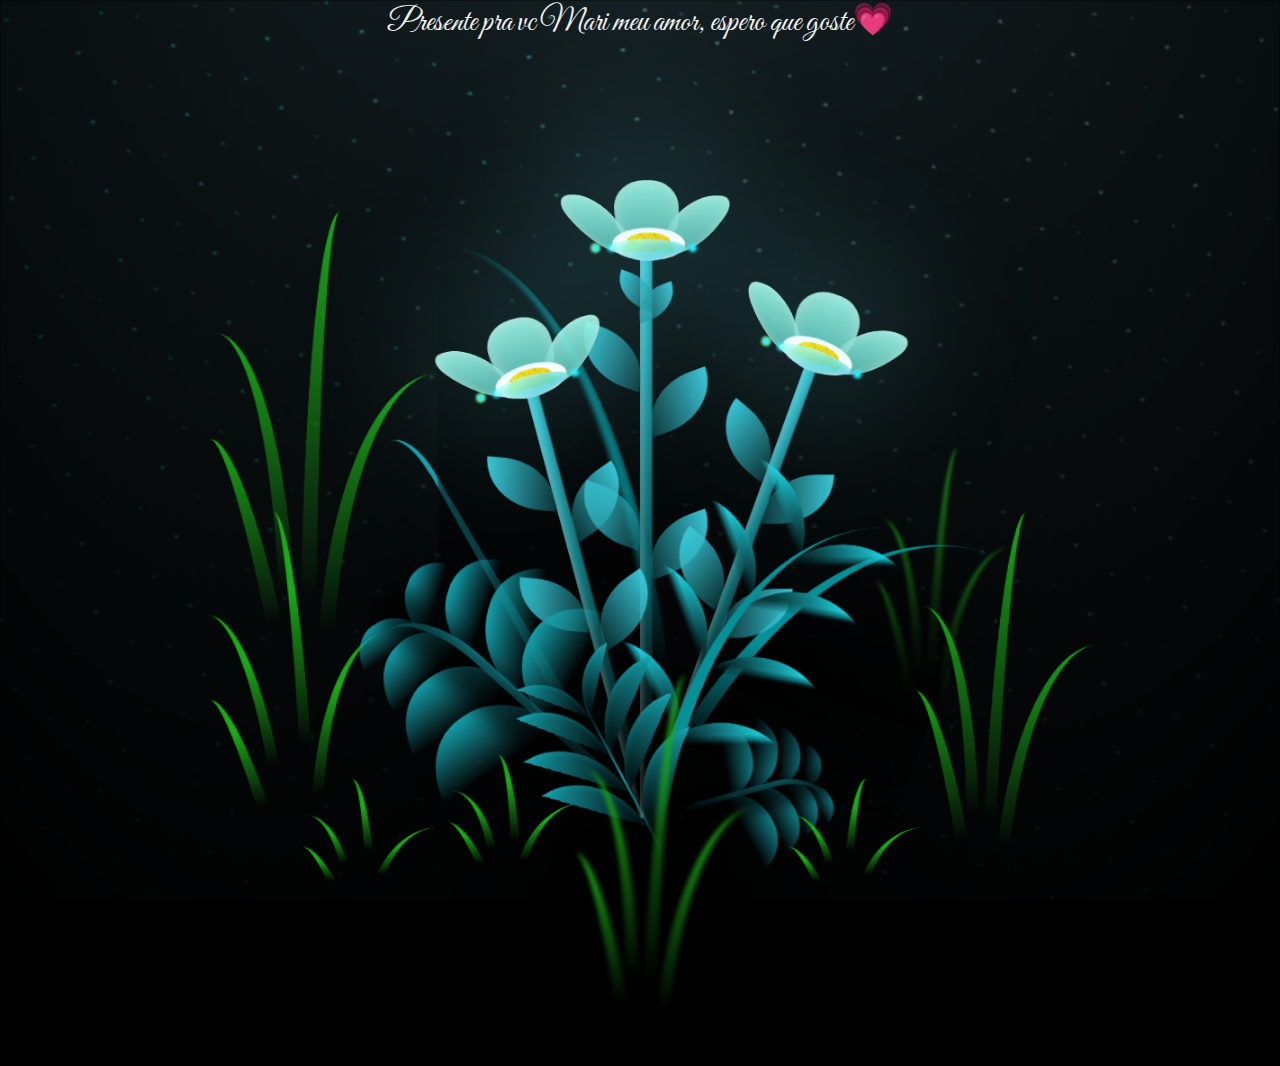
==== commit a08fff04: "..." ====
--- a/index.html
+++ b/index.html
@@ -10,13 +10,13 @@
   <link href="https://fonts.googleapis.com/css2?family=Great+Vibes&display=swap" rel="stylesheet">
   <link rel="shortcut icon" href="favicon.ico" type="image/x-icon">
   <script src="./index.js"></script>
-  <title>Amabilly</title>
+  <title>Mariela</title>
 </head>
 
 <body class="not-loaded">
   <div class="night"></div>
   <div class="titulo">
-    <h1 class="tituloText">Presente pra vc Amabi, espero que goste💚</h1>
+    <h1 class="tituloText">Presente pra vc Mari meu amor, espero que goste💗</h1>
   </div>
   <div class="flowers">
     <div class="flower flower--1">
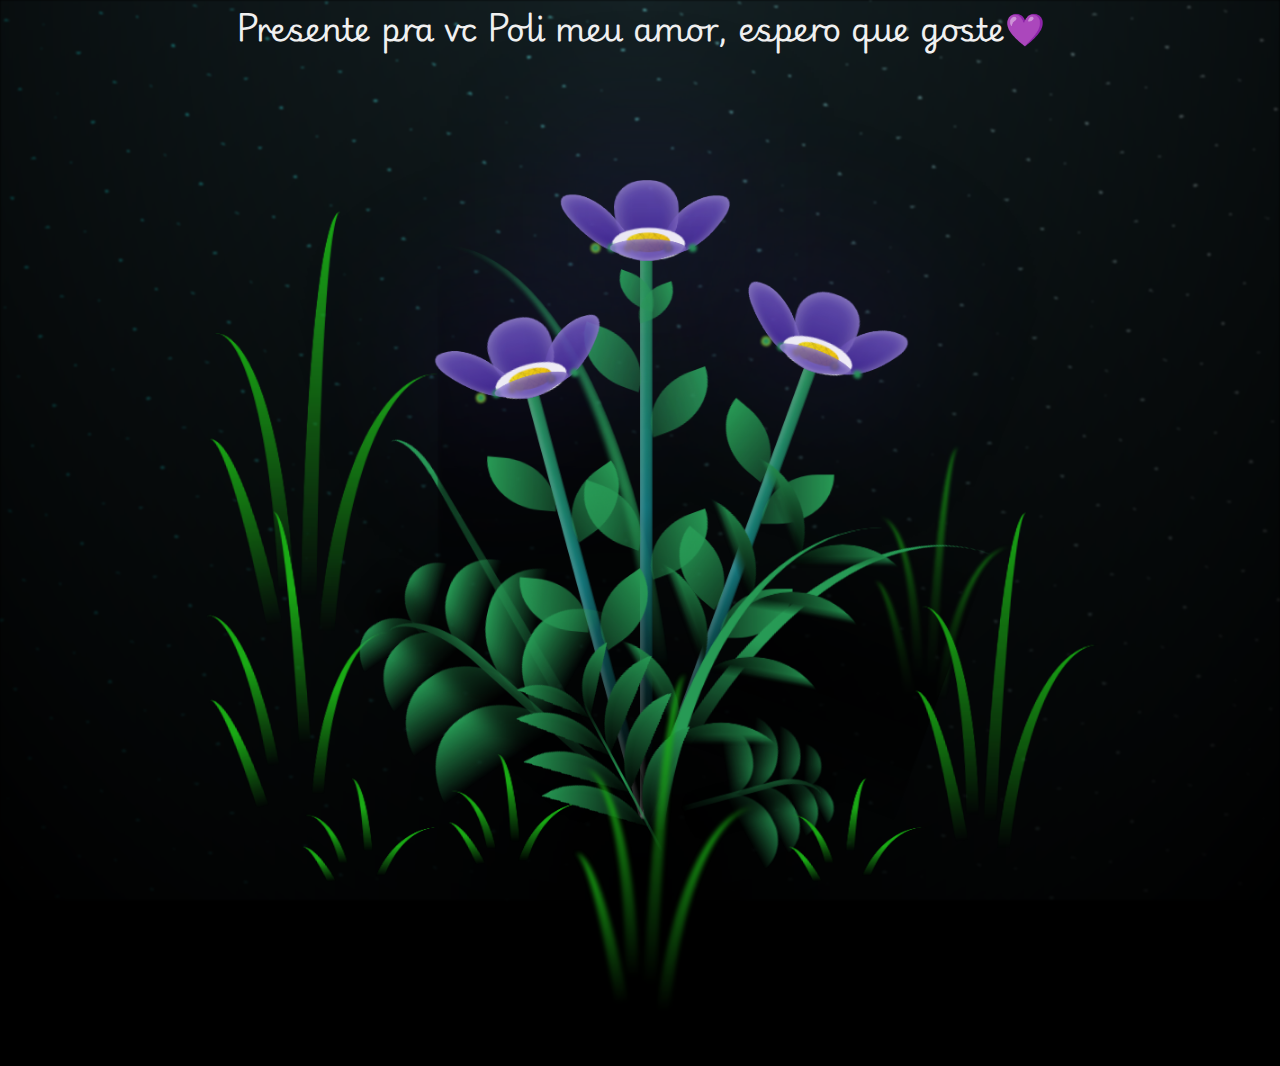
==== commit 0b5b81d5: "last version" ====
--- a/index.html
+++ b/index.html
@@ -7,16 +7,17 @@
   <link rel="stylesheet" href="styles.css">
   <link rel="preconnect" href="https://fonts.googleapis.com">
   <link rel="preconnect" href="https://fonts.gstatic.com" crossorigin>
-  <link href="https://fonts.googleapis.com/css2?family=Great+Vibes&display=swap" rel="stylesheet">
+  <link href="https://fonts.googleapis.com/css2?family=Playwrite+IT+Moderna:wght@100..400&display=swap"
+    rel="stylesheet">
   <link rel="shortcut icon" href="favicon.ico" type="image/x-icon">
   <script src="./index.js"></script>
-  <title>Mariela</title>
+  <title>Poliana</title>
 </head>
 
 <body class="not-loaded">
   <div class="night"></div>
   <div class="titulo">
-    <h1 class="tituloText">Presente pra vc Mari meu amor, espero que goste💗</h1>
+    <h1 class="tituloText">Presente pra vc Poli meu amor, espero que goste💜</h1>
   </div>
   <div class="flowers">
     <div class="flower flower--1">
--- a/styles.css
+++ b/styles.css
@@ -156,7 +156,7 @@
   transform: translate(-50%, -100%);
   width: 8vmin;
   height: 8vmin;
-  background-color: #6bf0ff;
+  background-color: #42279a;
   filter: blur(10vmin);
 }
 
@@ -167,8 +167,8 @@
   width: 8vmin;
   height: 11vmin;
   border-radius: 51% 49% 47% 53%/44% 45% 55% 69%;
-  background-color: #a7ffee;
-  background-image: linear-gradient(to top, #54b8aa, #a7ffee);
+  background-color: #7159c1;
+  background-image: linear-gradient(to top, #42279a, #7159c1);
   transform-origin: bottom center;
   opacity: 0.9;
   box-shadow: inset 0 0 2vmin rgba(255, 255, 255, 0.5);
@@ -192,7 +192,7 @@
   transform-origin: bottom left;
   border-radius: 4vmin 10vmin 4vmin 4vmin;
   transform: translate(0%, 18%) rotateX(70deg) rotate(-43deg);
-  background-image: linear-gradient(to top, #39c6d6, #a7ffee);
+  background-image: linear-gradient(to top, #42279a, #7159c1);
   z-index: 1;
   opacity: 0.8;
 }
@@ -222,7 +222,7 @@
 .flower__line {
   height: 55vmin;
   width: 1.5vmin;
-  background-image: linear-gradient(to left, rgba(0, 0, 0, 0.2), transparent, rgba(255, 255, 255, 0.2)), linear-gradient(to top, transparent 10%, #14757a, #39c6d6);
+  background-image: linear-gradient(to left, rgba(0, 0, 0, 0.2), transparent, rgba(255, 255, 255, 0.2)), linear-gradient(to top, transparent 10%, #14757a, #279a55);
   box-shadow: inset 0 0 2px rgba(0, 0, 0, 0.5);
   animation: grow-flower-tree 4s backwards;
 }
@@ -237,7 +237,7 @@
   height: var(--h);
   border-top-right-radius: var(--h);
   border-bottom-left-radius: var(--h);
-  background-image: linear-gradient(to top, rgba(20, 117, 122, 0.4), #39c6d6);
+  background-image: linear-gradient(to top, rgba(39, 154, 85, 0.4), #279a55);
 }
 
 .flower__line__leaf--1 {
@@ -290,7 +290,7 @@
 }
 
 .flower__light:nth-child(odd) {
-  background-color: #23f0ff;
+  background-color: #279a55;
 }
 
 .flower__light--1 {
@@ -334,7 +334,7 @@
 }
 
 .flower__grass {
-  --c: #159faa;
+  --c: #279a55;
   --line-w: 1.5vmin;
   position: absolute;
   bottom: 12vmin;
@@ -521,7 +521,7 @@
 .flower__g-long {
   --w: 2vmin;
   --h: 6vmin;
-  --c: #159faa;
+  --c: #279a55;
   position: absolute;
   bottom: 10vmin;
   left: -3vmin;
@@ -575,9 +575,9 @@
   width: 30vmin;
   height: 50vmin;
   border-top-left-radius: 100%;
-  border-left: 2vmin solid #079097;
+  border-left: 2vmin solid #279a55;
   background-image: linear-gradient(to bottom, transparent, var(--dark-color) 60%);
-  -webkit-mask-image: linear-gradient(to top, transparent 30%, #079097 60%);
+  -webkit-mask-image: linear-gradient(to top, transparent 30%, #279a55 60%);
 }
 
 .flower__g-right--1 {
@@ -645,7 +645,7 @@
 .flower__g-front__line {
   width: 0.3vmin;
   height: 20vmin;
-  background-image: linear-gradient(to top, transparent, #079097, transparent 100%);
+  background-image: linear-gradient(to top, transparent, #279a55, transparent 100%);
   position: relative;
 }
 
@@ -746,10 +746,10 @@
   width: 10vmin;
   height: 10vmin;
   border-radius: 100% 0% 0% 100%/100% 100% 0% 0%;
-  box-shadow: inset 0 2px 1vmin rgba(44, 238, 252, 0.2);
-  background-image: linear-gradient(to bottom left, transparent, var(--dark-color)), linear-gradient(to bottom right, #159faa 50%, transparent 50%, transparent);
-  -webkit-mask-image: linear-gradient(to bottom right, #159faa 50%, transparent 50%, transparent);
-  mask-image: linear-gradient(to bottom right, #159faa 50%, transparent 50%, transparent);
+  box-shadow: inset 0 2px 1vmin rgba(39, 154, 85, 0.2);
+  background-image: linear-gradient(to bottom left, transparent, var(--dark-color)), linear-gradient(to bottom right, #279a55 50%, transparent 50%, transparent);
+  -webkit-mask-image: linear-gradient(to bottom right, #279a55 50%, transparent 50%, transparent);
+  mask-image: linear-gradient(to bottom right, #279a55 50%, transparent 50%, transparent);
 }
 
 .flower__g-fr {
@@ -777,8 +777,8 @@
   width: 30vmin;
   height: 50vmin;
   border-top-left-radius: 100%;
-  border-left: 2vmin solid #079097;
-  -webkit-mask-image: linear-gradient(to top, transparent 25%, #079097 50%);
+  border-left: 2vmin solid #279a55;
+  -webkit-mask-image: linear-gradient(to top, transparent 25%, #279a55 50%);
   position: relative;
   z-index: 1;
 }
@@ -790,9 +790,9 @@
   width: 10vmin;
   height: 10vmin;
   border-radius: 100% 0% 0% 100%/100% 100% 0% 0%;
-  box-shadow: inset 0 2px 1vmin rgba(44, 238, 252, 0.2);
-  background-image: linear-gradient(to bottom left, transparent, var(--dark-color) 98%), linear-gradient(to bottom right, #23f0ff 45%, transparent 50%, transparent);
-  -webkit-mask-image: linear-gradient(135deg, #159faa 40%, transparent 50%, transparent);
+  box-shadow: inset 0 2px 1vmin rgba(39, 154, 85, 0.2);
+  background-image: linear-gradient(to bottom left, transparent, var(--dark-color) 98%), linear-gradient(to bottom right, #279a55 45%, transparent 50%, transparent);
+  -webkit-mask-image: linear-gradient(135deg, #279a55 40%, transparent 50%, transparent);
 }
 
 .flower__g-fr__leaf--1 {
@@ -898,7 +898,7 @@
 }
 
 .long-g--1 .leaf {
-  -webkit-mask-image: linear-gradient(to top, transparent 40%, #079097 80%) !important;
+  -webkit-mask-image: linear-gradient(to top, transparent 40%, #279a55 80%) !important;
 }
 
 .long-g--1 .leaf--1 {
@@ -918,7 +918,7 @@
 
 .long-g--2 .leaf,
 .long-g--3 .leaf {
-  -webkit-mask-image: linear-gradient(to top, transparent 50%, #079097 80%) !important;
+  -webkit-mask-image: linear-gradient(to top, transparent 50%, #279a55 80%) !important;
 }
 
 .long-g--2 .leaf--1,
@@ -933,7 +933,7 @@
 }
 
 .long-g--3 .leaf {
-  -webkit-mask-image: linear-gradient(to top, transparent 40%, #079097 80%) !important;
+  -webkit-mask-image: linear-gradient(to top, transparent 40%, #279a55 80%) !important;
 }
 
 .long-g--4 {
@@ -944,7 +944,7 @@
 }
 
 .long-g--4 .leaf {
-  -webkit-mask-image: linear-gradient(to top, transparent 50%, #079097 80%) !important;
+  -webkit-mask-image: linear-gradient(to top, transparent 50%, #279a55 80%) !important;
 }
 
 .long-g--5 {
@@ -1199,7 +1199,7 @@
 }
 
 .tituloText {
-  font-family: "Great Vibes", cursive;
+  font-family: "Playwrite IT Moderna", cursive;
   font-weight: 400;
   font-style: normal;
 }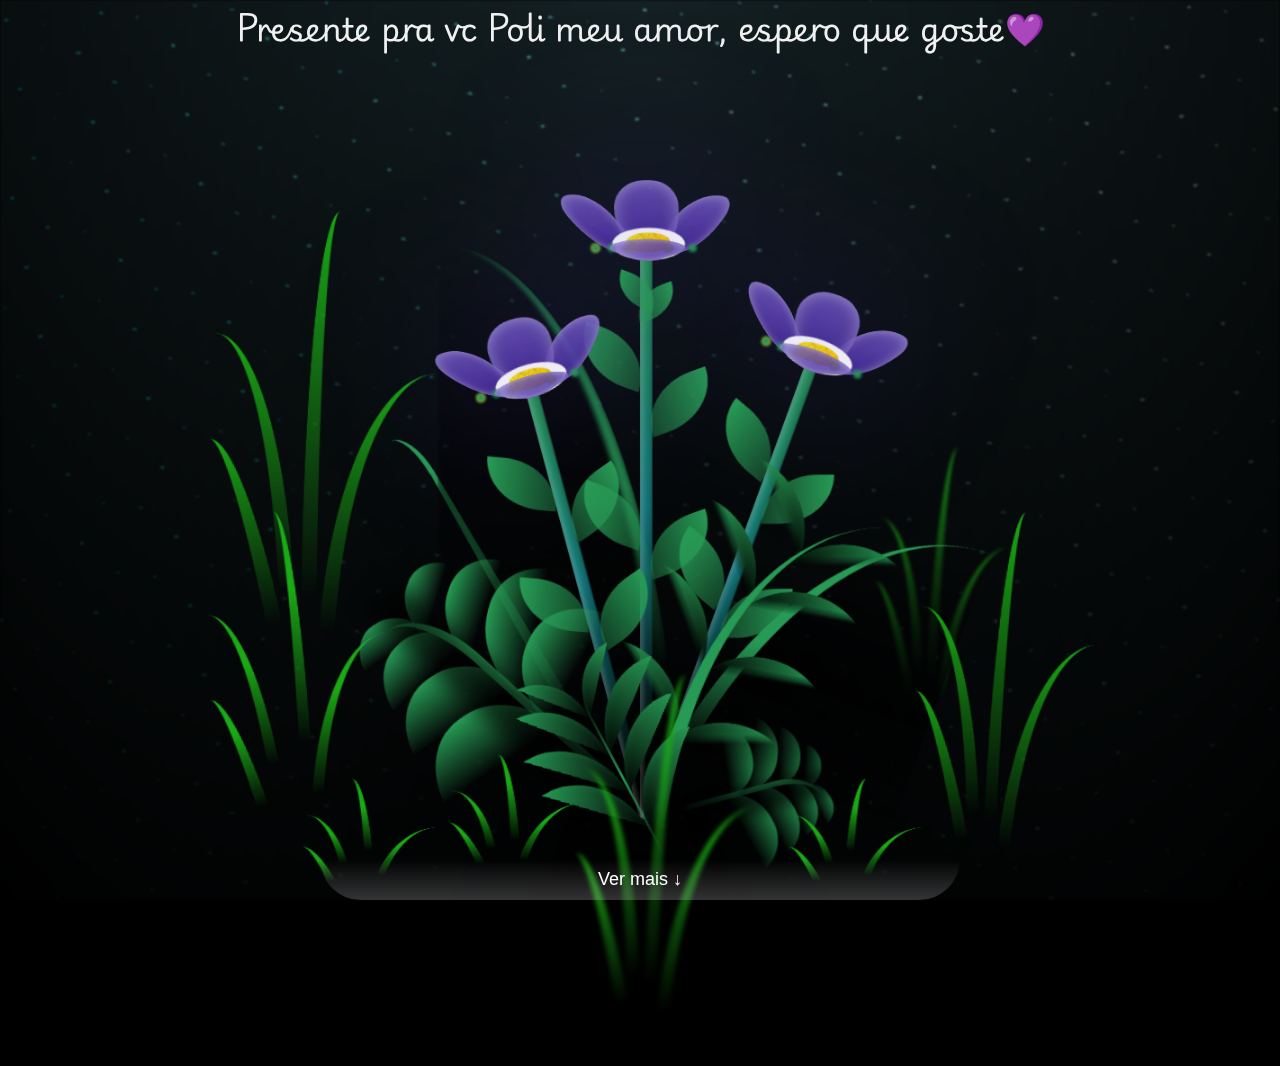
==== commit f0eb60e9: "add buttom" ====
--- a/index.html
+++ b/index.html
@@ -13,6 +13,15 @@
   <script src="./index.js"></script>
   <title>Poliana</title>
 </head>
+
+<script>
+  document.getElementById("scrollButton").addEventListener("click", function () {
+    window.scrollBy({
+      top: window.innerHeight, // Rola uma tela para baixo
+      behavior: "smooth" // Suaviza a rolagem
+    });
+  });
+</script>
 
 <body class="not-loaded">
   <div class="night"></div>
@@ -315,6 +324,12 @@
       </div>
     </div>
   </div>
+
+  <div class="more">
+    <button id="scrollButton">Ver mais ↓</button>
+  </div>
+
+
 </body>
 
 </html>--- a/styles.css
+++ b/styles.css
@@ -17,16 +17,12 @@
   min-height: 100vh;
   background-color: var(--dark-color);
   overflow: hidden;
-  perspective: 1000px;
 }
 
 .night {
   position: fixed;
-  left: 50%;
-  bottom: 0px;
-  transform: translateX(-50%);
-  width: 100%;
-  height: 100%;
+  width: 100vw;
+  height: 100vh;
   filter: blur(0.1vmin);
   background-image: radial-gradient(ellipse at top, transparent 0%, var(--dark-color)), radial-gradient(ellipse at bottom, var(--dark-color), rgba(145, 233, 255, 0.2)), repeating-linear-gradient(220deg, black 0px, black 19px, transparent 19px, transparent 22px), repeating-linear-gradient(189deg, black 0px, black 19px, transparent 19px, transparent 22px), repeating-linear-gradient(148deg, black 0px, black 19px, transparent 19px, transparent 22px), linear-gradient(90deg, #00fffa, #f0f0f0);
 }
@@ -1202,4 +1198,67 @@
   font-family: "Playwrite IT Moderna", cursive;
   font-weight: 400;
   font-style: normal;
+  text-align: center;
+}
+
+.more {
+  position: fixed;
+}
+
+#scrollButton {
+  background: linear-gradient(180deg, rgba(255, 255, 255, 0), rgba(255, 255, 255, 0.2));
+  border: none;
+  color: white;
+  font-size: 18px;
+  padding: 10px 20px;
+  cursor: pointer;
+  border-radius: 0px 0px 50px 50px;
+  display: flex;
+  align-items: center;
+  justify-content: center;
+  gap: 10px;
+  transition: all 0.5s ease-in-out;
+  /* Transição mais lenta */
+  width: 50vw;
+  background-size: 100% 100%;
+}
+
+/* Gradiente muda suavemente */
+#scrollButton:hover {
+  background-size: 150% 150%;
+  background: linear-gradient(180deg, rgba(255, 255, 255, 0), rgba(255, 255, 255, 0.5));
+  animation: pulse 1s infinite alternate ease-in-out;
+}
+
+/* Animação de pulse */
+@keyframes pulse {
+  0% {
+    transform: scale(1);
+  }
+
+  100% {
+    transform: scale(1.05);
+  }
+}
+
+
+@media (max-width: 768px) {
+  .tituloText {
+    margin: 20px;
+  }
+
+  body {
+    align-items: center;
+    /* Centralizando o conteúdo verticalmente */
+  }
+
+  .flowers {
+    margin-top: 500px;
+    /* Reduzindo a margem superior */
+  }
+
+  .night {
+    filter: blur(0.2vmin);
+    /* Ajustando o blur para mobile */
+  }
 }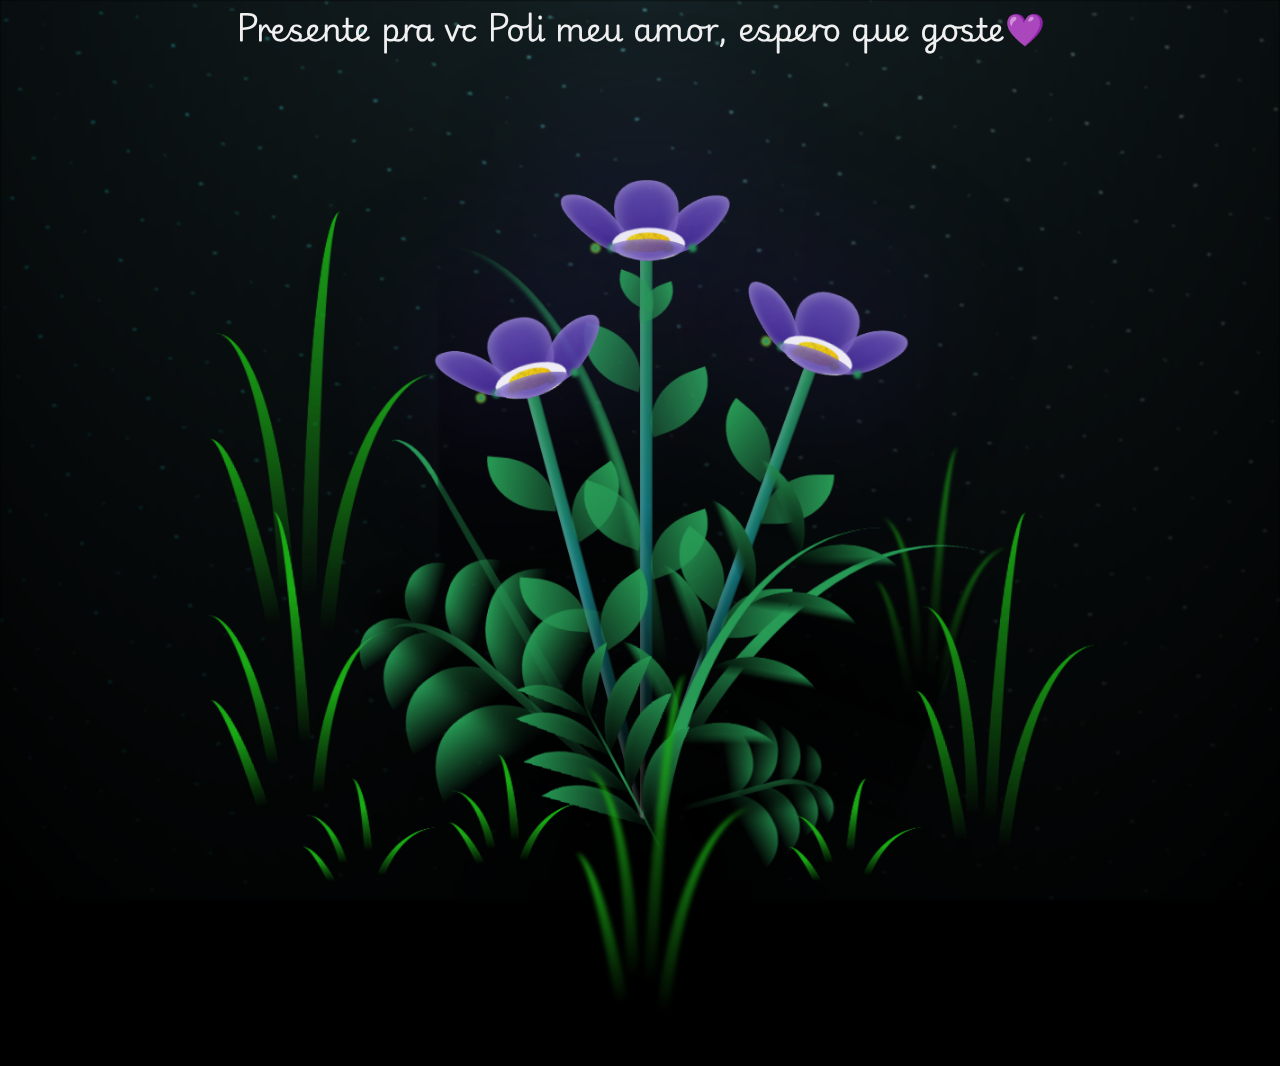
==== commit e76cdaa7: "..." ====
--- a/index.html
+++ b/index.html
@@ -324,10 +324,10 @@
       </div>
     </div>
   </div>
-
+  <!-- 
   <div class="more">
     <button id="scrollButton">Ver mais ↓</button>
-  </div>
+  </div> -->
 
 
 </body>
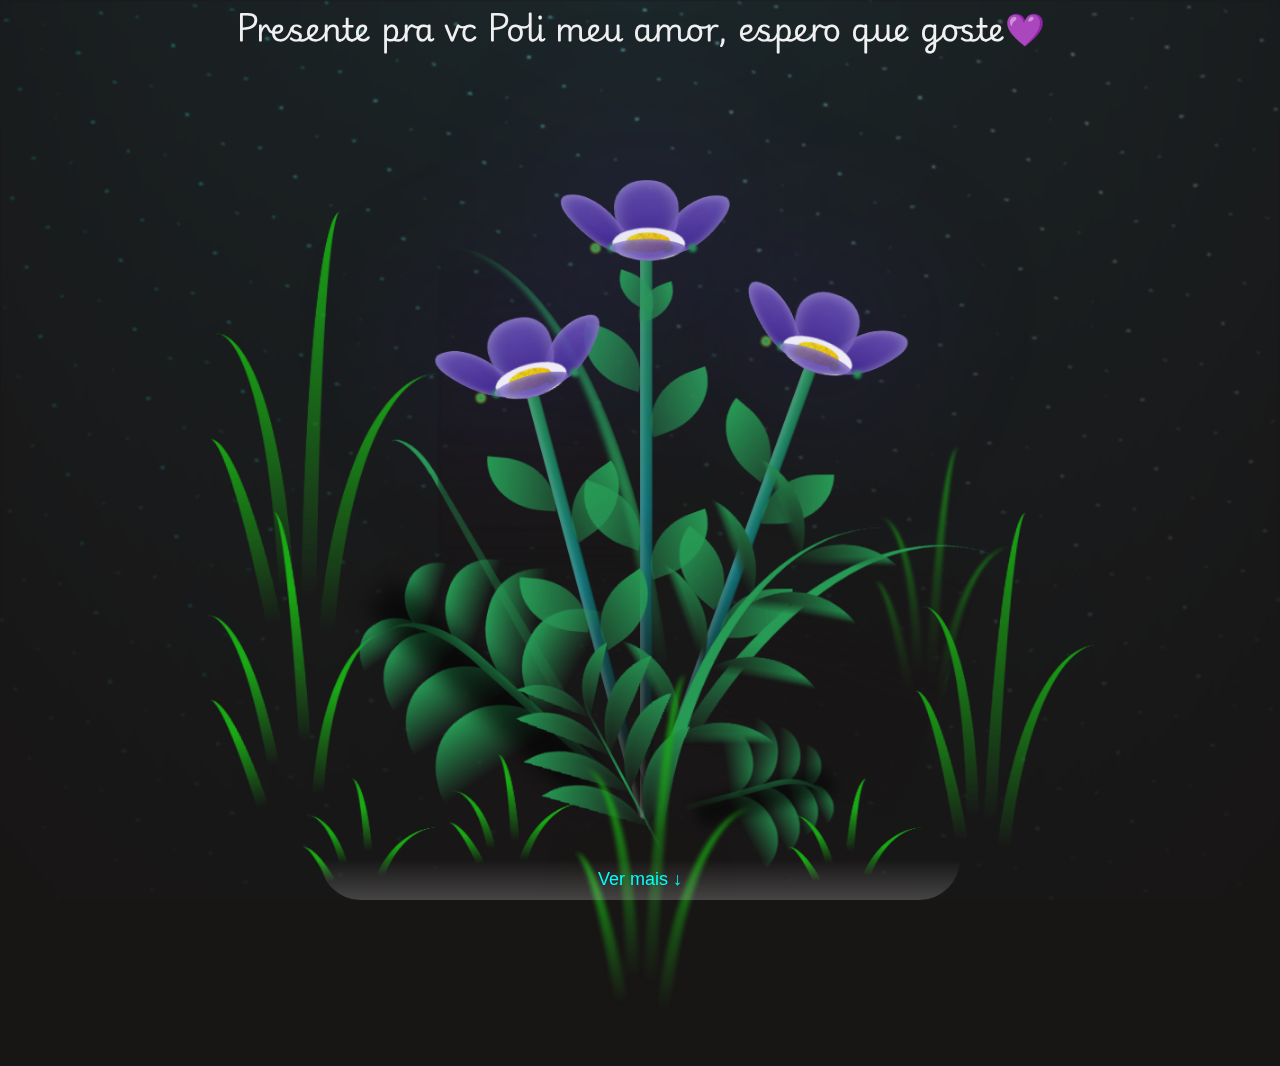
==== commit a127c669: "..." ====
--- a/index.html
+++ b/index.html
@@ -14,14 +14,6 @@
   <title>Poliana</title>
 </head>
 
-<script>
-  document.getElementById("scrollButton").addEventListener("click", function () {
-    window.scrollBy({
-      top: window.innerHeight, // Rola uma tela para baixo
-      behavior: "smooth" // Suaviza a rolagem
-    });
-  });
-</script>
 
 <body class="not-loaded">
   <div class="night"></div>
@@ -324,11 +316,10 @@
       </div>
     </div>
   </div>
-  <!-- 
+
   <div class="more">
-    <button id="scrollButton">Ver mais ↓</button>
-  </div> -->
-
+    <button id="scrollButton"><a href="./text.html">Ver mais ↓</a></button>
+  </div>
 
 </body>
 
--- a/styles.css
+++ b/styles.css
@@ -7,7 +7,8 @@
 }
 
 :root {
-  --dark-color: #000;
+  --dark-color: #181515;
+  scroll-behavior: smooth;
 }
 
 body {
@@ -21,14 +22,15 @@
 
 .night {
   position: fixed;
-  width: 100vw;
-  height: 100vh;
+  z-index: -1;
+  min-width: 100vw;
+  min-height: 100vh;
   filter: blur(0.1vmin);
   background-image: radial-gradient(ellipse at top, transparent 0%, var(--dark-color)), radial-gradient(ellipse at bottom, var(--dark-color), rgba(145, 233, 255, 0.2)), repeating-linear-gradient(220deg, black 0px, black 19px, transparent 19px, transparent 22px), repeating-linear-gradient(189deg, black 0px, black 19px, transparent 19px, transparent 22px), repeating-linear-gradient(148deg, black 0px, black 19px, transparent 19px, transparent 22px), linear-gradient(90deg, #00fffa, #f0f0f0);
 }
 
 .flowers {
-  position: relative;
+  position: absolute;
   transform: scale(0.9);
   margin-top: 480px;
 }
@@ -1218,7 +1220,6 @@
   justify-content: center;
   gap: 10px;
   transition: all 0.5s ease-in-out;
-  /* Transição mais lenta */
   width: 50vw;
   background-size: 100% 100%;
 }
@@ -1230,6 +1231,11 @@
   animation: pulse 1s infinite alternate ease-in-out;
 }
 
+a {
+  text-decoration: none;
+  color: #00fffa;
+}
+
 /* Animação de pulse */
 @keyframes pulse {
   0% {
@@ -1248,13 +1254,18 @@
   }
 
   body {
-    align-items: center;
-    /* Centralizando o conteúdo verticalmente */
+    width: 100vw;
+    height: 100vh;
+    position: fixed;
   }
 
   .flowers {
-    margin-top: 500px;
-    /* Reduzindo a margem superior */
+    transform: scale(1.3);
+    margin-bottom: 60px;
+  }
+
+  .more {
+    margin-bottom: 60px;
   }
 
   .night {
